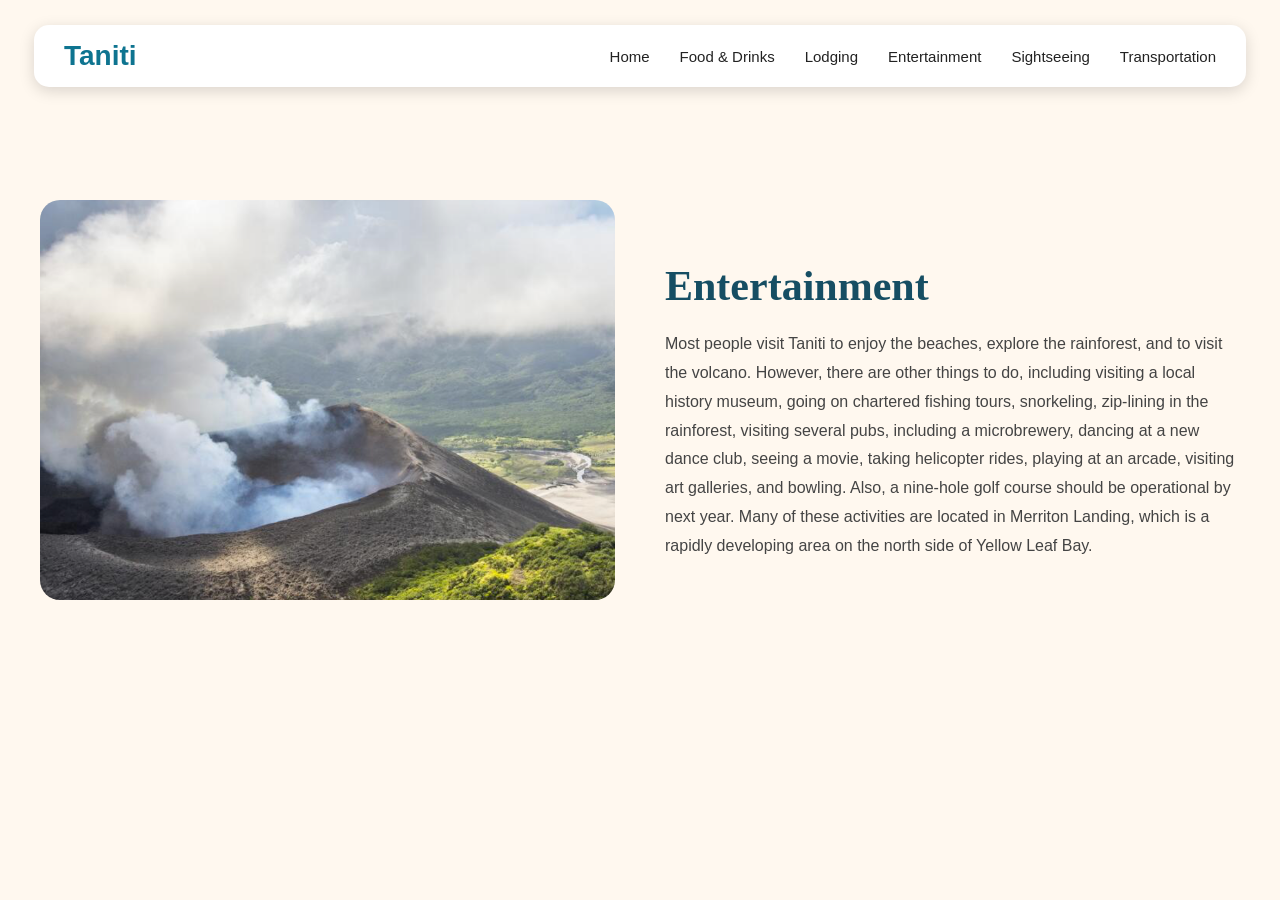
==== entertainment.html @ b6c15aa1 "Add files via upload" ====
<!DOCTYPE html>
<html lang="en">
    <head>
        <meta charset="UTF-8">
        <meta name="viewport" content="width=device-width, initial-scale=1.0">
        <title>Taniti</title>
        <link rel="stylesheet" href="stylesheet.css">
    </head>
    <body>
    <header class="page-header"> 
        <nav class="navbar">
        <h1>Taniti</h1>
            <div class="nav-links">
                <a href="index.html" target="_blank">Home</a>
                <a href="food.html" target="_blank">Food & Drinks</a>
                <a href="lodging.html" target="_blank">Lodging</a>
                <a href="entertainment.html" target="_blank">Entertainment</a>
                <a href="sightseeing.html" target="_blank">Sightseeing</a>
                <a href="transportation.html" target="_blank">Transportation</a>
        </div>
        </nav>
        </header>

<section class="about">

    <div class="about-image">
        <img src="volc.jpg" alt="Volcano pic">
    </div>
    
        <div class="about-text">    
        
        <h2>Entertainment</h2>
        <p> Most people visit Taniti to enjoy the beaches, explore the rainforest, and to visit the volcano. However, there are other things to do, including visiting a local history museum, going on chartered fishing tours, snorkeling, zip-lining in the rainforest, visiting several pubs, including a microbrewery, dancing at a new dance club, seeing a movie, taking helicopter rides, playing at an arcade, visiting art galleries, and bowling. Also, a nine-hole golf course should be operational by next year. Many of these activities are located in Merriton Landing, which is a rapidly developing area on the north side of Yellow Leaf Bay.</p>
        </div>
    </section>
    </body>
    </html>
---- stylesheet.css ----
body { 
    margin: 0;
    min-height: 100vh;
    background-color: #fff8ef;
    font-family: Arial, Helvetica, sans-serif;
    color: #23443c;
}


.nav {
    display: flex;
    gap: 30px;
}

.nav a {
    color: #222;
    text-decoration: none;
    font-size: 15px;
}

.nav a:hover {
    text-decoration: underline;
    color: #0e7490;
}

header {
    position: relative;
  
}

.page-header {
    position: relative;
    height:120px
}
.about {
    display: flex;
    align-items: center;
    gap: 50px;

    max-width: 1200px;
    margin: 0 auto;
    padding: 80px 40px;

    background-color: #fff8ef;
    color: rgb(20, 20, 20);
}

.about-image {
    width: 50%;
}

.about-image img {
    width: 100%;
    height: 400px;
    object-fit: cover;

    border-radius: 20px;
}

.about-text {
    width: 50%;
}
.about-text h2 {
    font-family: georgia, serif;
    font-size: 42px;
    margin-bottom: 20px;
    color: #164e63;
}

.about-text p {
    font-size: 16px;
    line-height: 1.8;
    color: #444
}

.island-facts {
    display: flex;
    flex-wrap: wrap;
    gap: 10px;

    marigin-top: 25px;
}

.faq h3 {
    font-size: 36px;
}

header img {
    width: 100%;
    height: 550px;
    object-fit: cover;
    display: block;
}

.navbar {
    position: absolute;
    top: 25px;
    left: 50%;
    transform: translateX(-50%);
    width:90%;

    background-color: white;

    display: flex;
    justify-content: space-between;
    align-items: center;

    padding: 15px 30px;
    border-radius: 15px;

    z-index:10;

    box-shadow: 0 4px 15px rgba(0, 0, 0, 0.15);
}

.navbar h1 {
    margin: 0;
    color: #0e7490;
    font-size: 28px;
}

.nav-links {
    display: flex;
    gap: 30px;
    align-items: center;
}

.nav-links a {
    color: #222;
    text-decoration: none;
    font-size: 15px;
}

.nav-links a:hover {
    color:#0e7490;
    text-decoration: underline;
}

.header-text {
    position: absolute;
    top: 50%;
    left: 0%;
    width: 100%;

    text-align: center;
    color: white;
    z-index: 5;
}

.header-text h2 {
    font-family: georgia, serif;
    font-size: 55px;
    margin: 0 0 10px 0;
}

.header-text p {
    font-size: 18px;
    margin: 0;

}
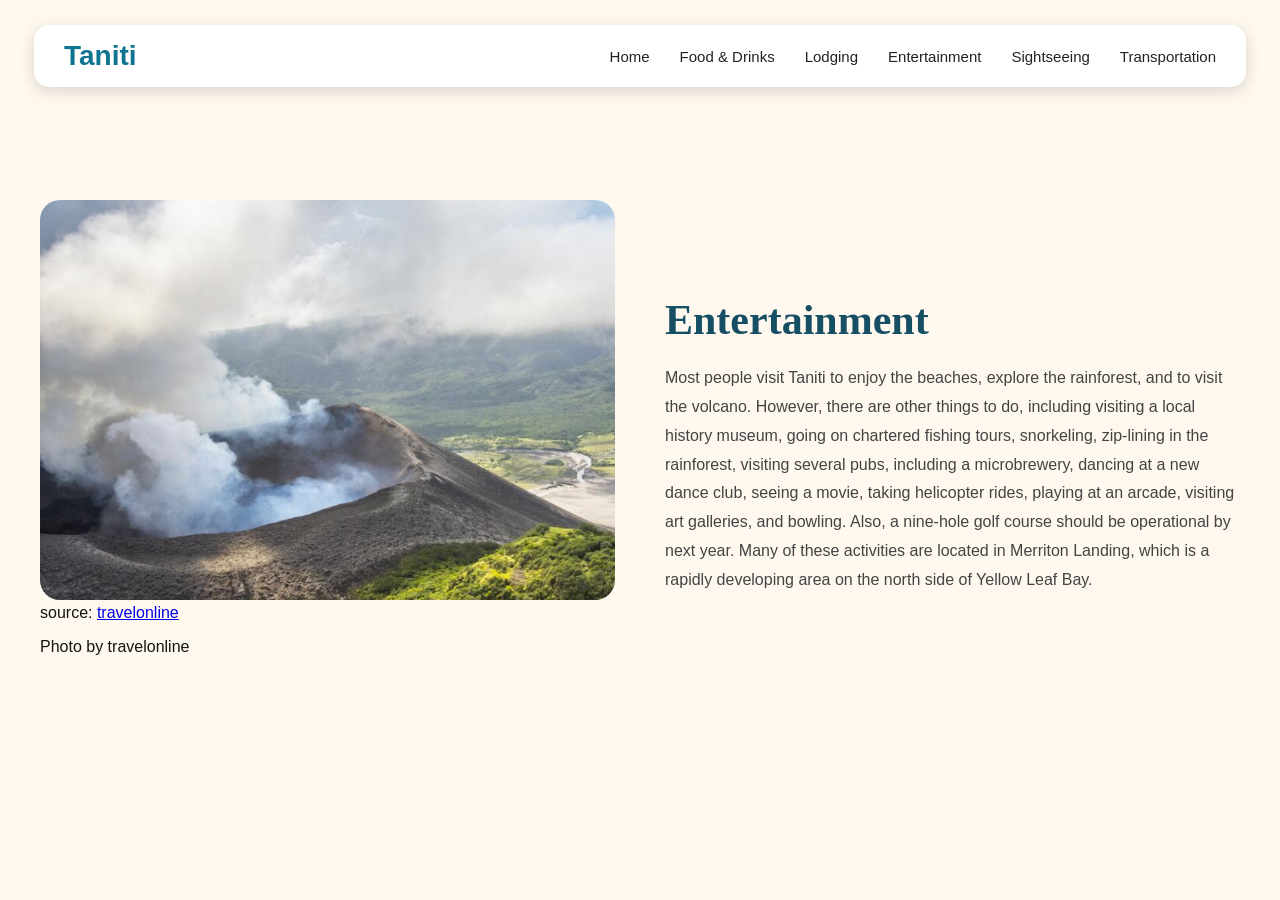
==== commit 29237db9: "adding reference for picture" ====
--- a/entertainment.html
+++ b/entertainment.html
@@ -25,6 +25,10 @@
 
     <div class="about-image">
         <img src="volc.jpg" alt="Volcano pic">
+        <figcaption>
+            source: <a href="https://www.travelonline.com/" target="_blank">travelonline</a>
+        <p>Photo by travelonline</p>
+        </figcaption>
     </div>
     
         <div class="about-text">    
